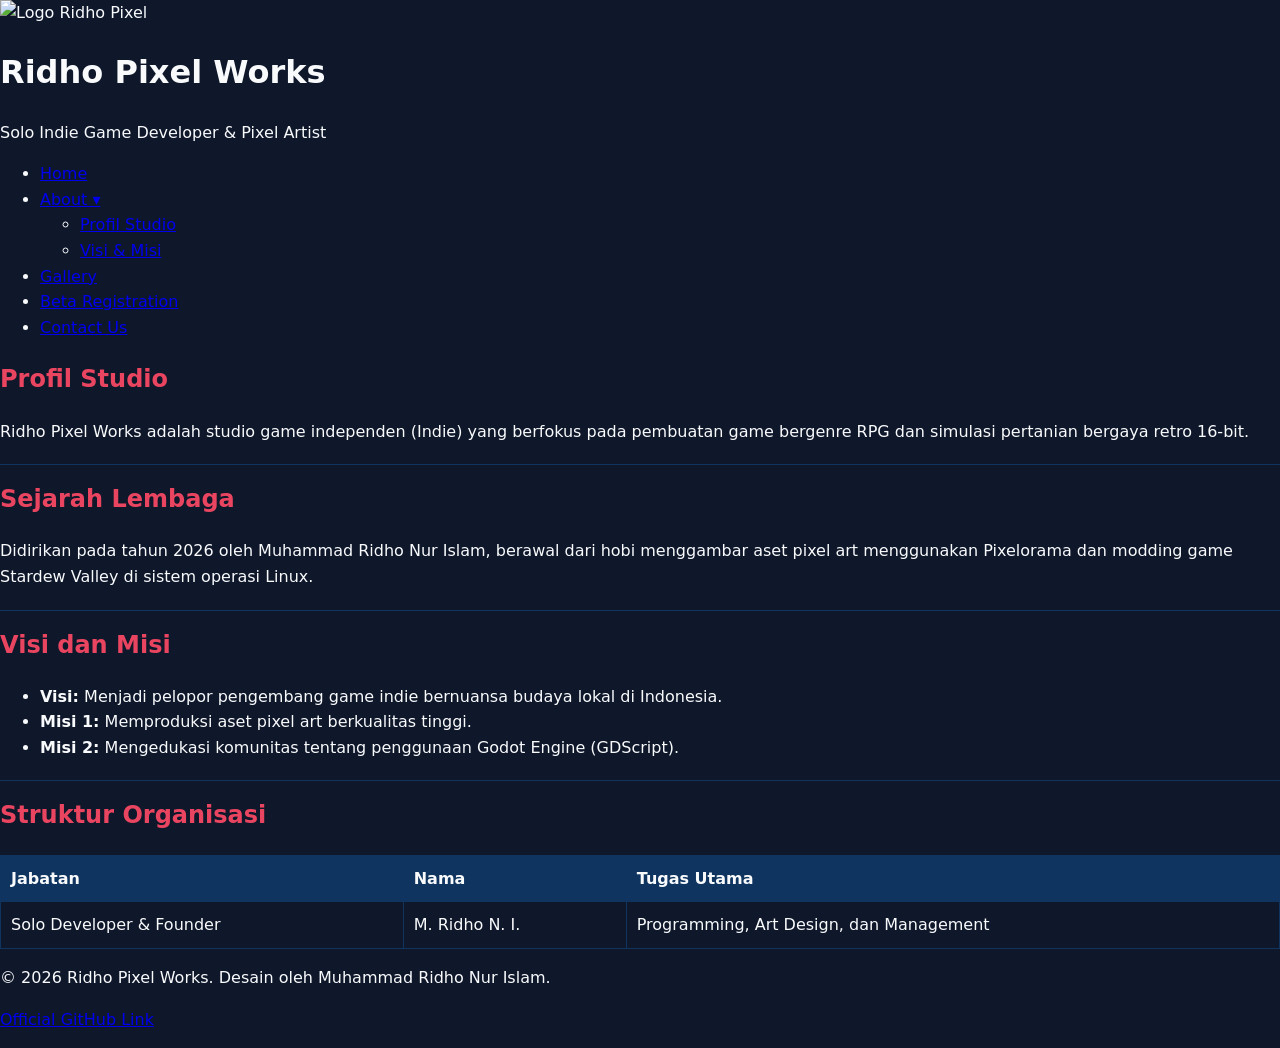
==== about.html @ 1aaa5777 "update" ====
<!DOCTYPE html>
<html lang="id">
<head>
    <meta charset="UTF-8">
    <meta name="viewport" content="width=device-width, initial-scale=1.0">
    <title>Ridho Pixel Works | Indie Studio</title>
    <link rel="icon" href="assets/favicon.ico" type="image/x-icon">
    <link rel="stylesheet" href="style.css">
</head>
<body id="halaman-utama">

    <!-- HEADER -->
    <div id="header-web">
        <img src="assets/logo.png" alt="Logo Ridho Pixel" width="80" height="80">
        <h1>Ridho Pixel Works</h1>
        <p>Solo Indie Game Developer & Pixel Artist</p>
    </div>

    <!-- NAVIGASI MENU (HTML Lists, HTML Links, CSS Dropdown)[span_0](start_span)[span_0](end_span) -->
    <div id="navigasi">
        <ul class="menu-utama">
            <li><a href="index.html">Home</a></li>
            
            <li class="menu-dropdown">
                <!-- REVISI 1: href diubah menjadi "#" agar tidak pindah halaman saat diklik -->
                <a href="#">About &#9662;</a>
                
                <ul class="isi-dropdown">
                    <!-- REVISI 2: Mengarah ke 2 file HTML yang terpisah -->
                    <li><a href="profil.html">Profil Studio</a></li>
                    <li><a href="visi.html">Visi & Misi</a></li>
                </ul>
            </li>
            
            <li><a href="gallery.html">Gallery</a></li>
            <li><a href="registration.html">Beta Registration</a></li>
            <li><a href="contact.html">Contact Us</a></li>
        </ul>
    </div>

    <div id="wadah-konten">
        <div class="konten-penuh">
            <!-- HTML Headings & Paragraphs -->
            <h2 id="profil" style="color: #e94560;">Profil Studio</h2>
            <p>Ridho Pixel Works adalah studio game independen (Indie) yang berfokus pada pembuatan game bergenre RPG dan simulasi pertanian bergaya retro 16-bit.</p>

            <h2 id="sejarah" style="color: #e94560; border-top: 1px solid #0f3460; padding-top: 15px;">Sejarah Lembaga</h2>
            <p>Didirikan pada tahun 2026 oleh Muhammad Ridho Nur Islam, berawal dari hobi menggambar aset pixel art menggunakan Pixelorama dan modding game Stardew Valley di sistem operasi Linux.</p>

            <h2 id="visi" style="color: #e94560; border-top: 1px solid #0f3460; padding-top: 15px;">Visi dan Misi</h2>
            <!-- HTML Lists -->
            <ul>
                <li><strong>Visi:</strong> Menjadi pelopor pengembang game indie bernuansa budaya lokal di Indonesia.</li>
                <li><strong>Misi 1:</strong> Memproduksi aset pixel art berkualitas tinggi.</li>
                <li><strong>Misi 2:</strong> Mengedukasi komunitas tentang penggunaan Godot Engine (GDScript).</li>
            </ul>

            <h2 style="color: #e94560; border-top: 1px solid #0f3460; padding-top: 15px;">Struktur Organisasi</h2>
            <!-- HTML Tables Dasar -->
            <table width="100%" border="1" style="border-collapse: collapse; border-color: #0f3460; text-align: left;">
                <tr style="background-color: #0f3460;">
                    <th style="padding: 10px;">Jabatan</th>
                    <th style="padding: 10px;">Nama</th>
                    <th style="padding: 10px;">Tugas Utama</th>
                </tr>
                <tr>
                    <td style="padding: 10px;">Solo Developer & Founder</td>
                    <td style="padding: 10px;">M. Ridho N. I.</td>
                    <td style="padding: 10px;">Programming, Art Design, dan Management</td>
                </tr>
            </table>
        </div>
    </div>
 <div id="footer-web">
     <p>&copy; 2026 Ridho Pixel Works. Desain oleh Muhammad Ridho Nur Islam.</p>
     <p><a href="https://github.com/ridho-pixel">Official GitHub Link</a></p>
 </div>
 
 <!-- Javascript File[span_24](start_span)[span_24](end_span) -->
 <script src="script.js"></script>
 </body>
 
 </html>
---- style.css ----
/* =========================================
   RESET & BASE STYLES (Performance & SEO Optimized)
   ========================================= */
* {
    box-sizing: border-box;
}

body {
    margin: 0;
    padding: 0;
    /* Menggunakan font sistem agar load time 0ms (Mendukung Performance 100%) */
    font-family: system-ui, -apple-system, "Segoe UI", Roboto, Helvetica, Arial, sans-serif;
    background-color: #0f172a; /* Slate Dark / Court Background */
    color: #f8fafc; /* High contrast text untuk Accessibility 100% */
    line-height: 1.6;
}

/* =========================================
   1. NAVIGATION (#satu & .dua)
   ========================================= */
#satu {
    background-color: #1e293b;
    padding: 10px 20px;
    text-align: center;
    border-bottom: 3px solid #22c55e; /* Aksi hijau lapangan */
}

.dua {
    list-style-type: none;
    margin: 0;
    padding: 0;
}

.dua li {
    display: inline-block;
    position: relative;
}

.dua li a {
    display: block;
    padding: 12px 20px;
    color: #f8fafc;
    text-decoration: none;
    font-weight: bold;
    font-size: 15px;
}

.dua li a:hover, .dua li a:focus {
    background-color: #22c55e;
    color: #0f172a;
    border-radius: 4px;
}

/* Dropdown Menu */
.dropdown {
    display: none;
    position: absolute;
    background-color: #1e293b;
    min-width: 200px;
    list-style-type: none;
    padding: 0;
    margin: 0;
    border: 1px solid #334155;
    z-index: 99;
    text-align: left;
    box-shadow: 0 10px 15px -3px rgba(0, 0, 0, 0.5);
}

.dropdown li {
    display: block;
}

.dropdown li a {
    padding: 12px 16px;
    color: #f8fafc;
}

.dropdown li a:hover {
    background-color: #22c55e;
    color: #0f172a;
}

.dropdown-container:hover .dropdown {
    display: block;
}

/* =========================================
   2. TEKS BERJALAN (.text)
   ========================================= */
.text {
    background-color: #22c55e;
    color: #0f172a;
    padding: 10px;
    font-weight: bold;
    outline: 2px dashed #ffffff;
    outline-offset: -3px;
}

/* =========================================
   3. HERO SECTION (#tiga)
   ========================================= */
#tiga {
    background-color: #1e293b;
    /* Pastikan gambar latar sudah dikompres agar performa 100% */
    background-image: linear-gradient(rgba(15, 23, 42, 0.7), rgba(15, 23, 42, 0.7)), url('images/md.jpeg');
    background-size: cover;
    background-position: center;
    color: white;
    text-align: center;
    padding: 120px 20px;
    border-bottom: 4px solid #22c55e;
}

#tiga h1 {
    font-size: 42px;
    margin: 0;
    color: #ffffff;
    text-shadow: 2px 2px 8px rgba(0, 0, 0, 0.8);
    letter-spacing: 1px;
}

/* =========================================
   4. LAYOUT UTAMA (#main, #left, #right)
   ========================================= */
#main {
    max-width: 1150px;
    margin: 40px auto;
    padding: 0 20px;
}

#left, #right {
    display: inline-block;
    vertical-align: top;
}

#left {
    width: 67%; 
    margin-right: 2%;  
}

#right {
    width: 31%; 
}

/* =========================================
   5. KOTAK KONTEN (.enam, .delapan)
   ========================================= */
.enam, .delapan {
    background-color: #1e293b; 
    padding: 25px;
    margin-bottom: 25px;
    border-radius: 8px;
    border: 1px solid #334155; 
    box-shadow: 0 4px 6px -1px rgba(0, 0, 0, 0.2);
}

.enam h2, .delapan h2 {
    color: #22c55e;
    border-bottom: 2px solid #334155;
    padding-bottom: 10px;
    margin-top: 0;
    font-size: 20px;
}

/* =========================================
   6. TOMBOL & FORM (.btn)
   ========================================= */
.btn {
    display: inline-block;
    text-decoration: none;
    background-color: #22c55e;  
    color: #0f172a;
    padding: 12px 24px;
    border-radius: 6px;
    margin-top: 15px;
    font-weight: bold;
    transition: background-color 0.2s;
}

.btn:hover, .btn:focus {
    background-color: #16a34a;
    color: #ffffff;
}

input[type="text"], input[type="date"], select, textarea {
    width: 100%;
    padding: 12px;
    margin-top: 6px;
    margin-bottom: 16px;
    background-color: #0f172a;
    color: #f8fafc;
    border: 1px solid #334155;
    border-radius: 4px;
}

input:focus, select:focus, textarea:focus {
    outline: 2px solid #22c55e;
}

/* =========================================
   7. FOOTER (.footer)
   ========================================= */
.footer {
    background-color: #1e293b;
    color: #f8fafc;
    text-align: center;
    padding: 25px;
    border-top: 4px solid #22c55e;
    width: 100%;
    margin-top: 60px;
}

.footer a {
    color: #22c55e;
    text-decoration: none;
    font-weight: bold;
}

.footer a:hover {
    text-decoration: underline;
}

/* Responsive Fix untuk Mobile */
@media (max-width: 768px) {
    #left, #right {
        width: 100%;
        margin-right: 0;
    }
}
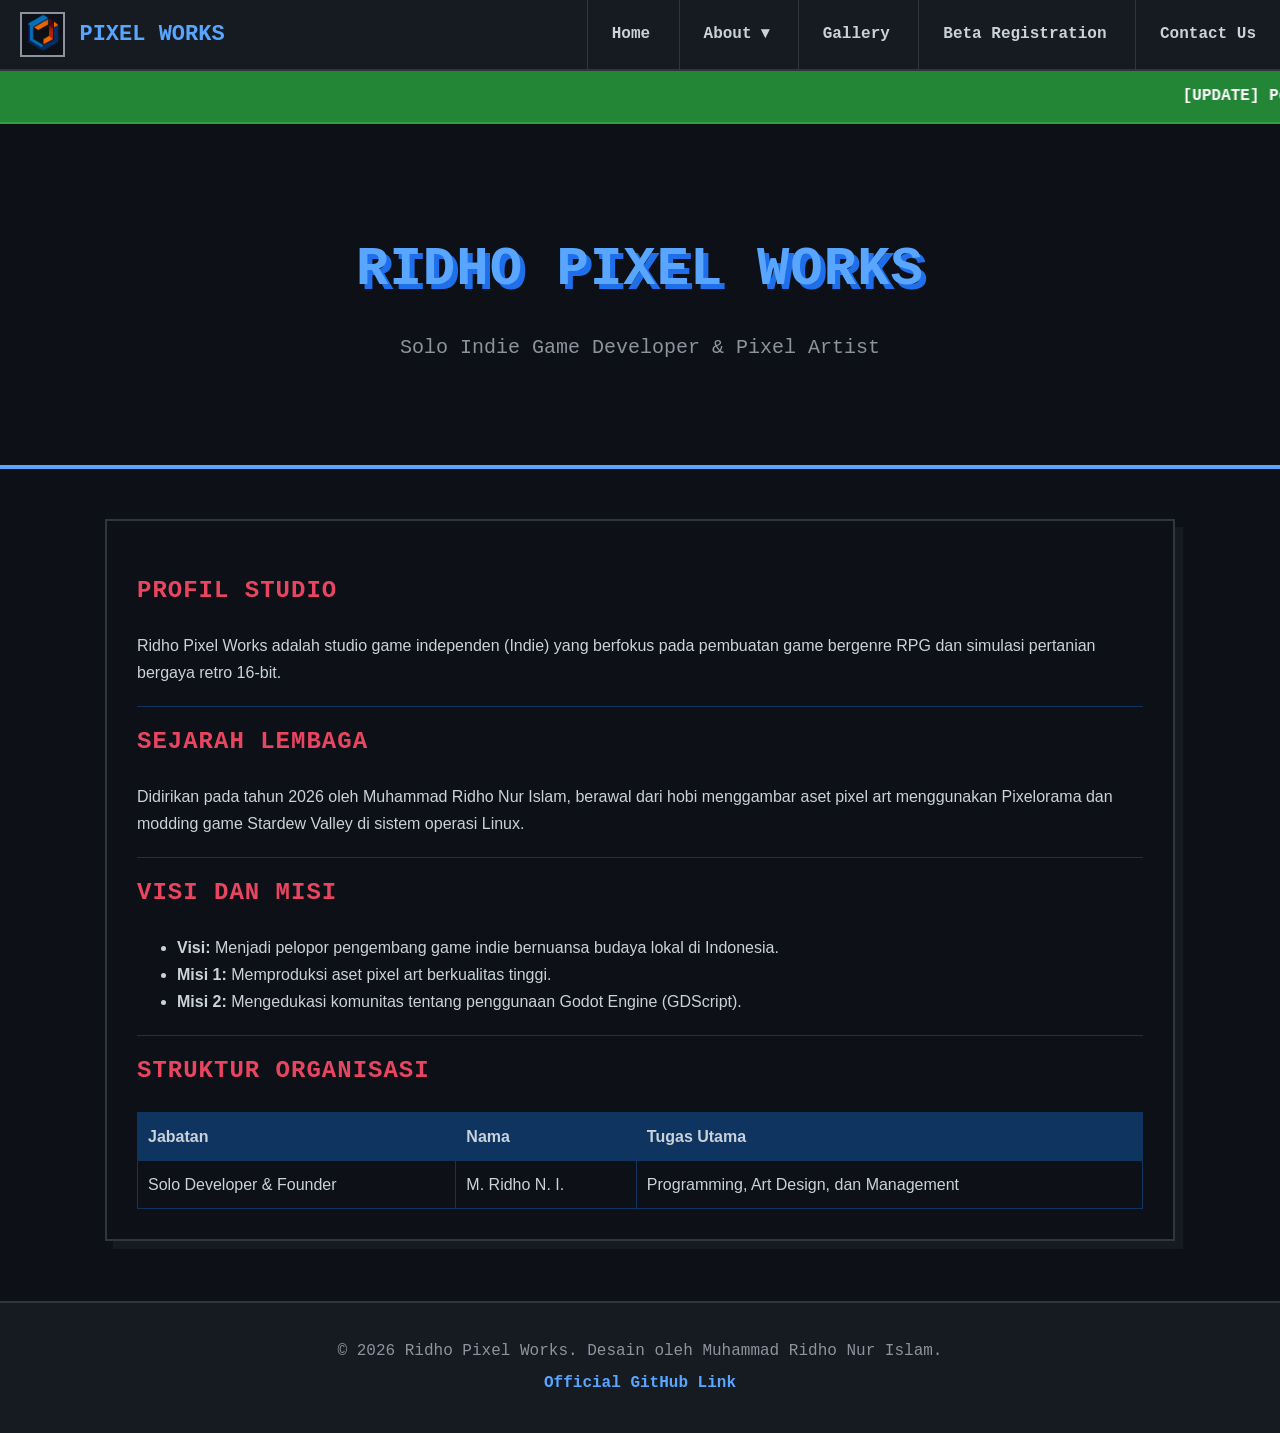
==== commit 0c598938: "update" ====
--- a/about.html
+++ b/about.html
@@ -3,39 +3,49 @@
 <head>
     <meta charset="UTF-8">
     <meta name="viewport" content="width=device-width, initial-scale=1.0">
-    <title>Ridho Pixel Works | Indie Studio</title>
-    <link rel="icon" href="assets/favicon.ico" type="image/x-icon">
-    <link rel="stylesheet" href="style.css">
+    <title>Indie Studio - Ridho Pixel Works</title>
+    <link rel="icon" href="/assets/lofo-uts.svg" type="image/svg+xml">
+    <link rel="stylesheet" href="/assets/style.css">
 </head>
-<body id="halaman-utama">
-
-    <!-- HEADER -->
-    <div id="header-web">
-        <img src="assets/logo.png" alt="Logo Ridho Pixel" width="80" height="80">
-        <h1>Ridho Pixel Works</h1>
-        <p>Solo Indie Game Developer & Pixel Artist</p>
+    <!-- top bar: logo di kiri dan navigasi di kanan -->
+    <div id="top-bar">
+        
+        <!-- bagian logo -->
+        <div class="logo-area">
+            <img src="assets/lofo-uts.svg" alt="logo ridho pixel" width="45" height="45">
+            <span class="brand-nama">PIXEL WORKS</span>
+        </div>
+        
+        <!-- bagian navigasi menu -->
+        <div id="navigasi">
+            <ul class="menu-utama">
+                <li><a href="index.html">Home</a></li>
+                <li class="menu-dropdown">
+                    <a href="#">About &#9662;</a>
+                    <ul class="isi-dropdown">
+                        <li><a href="profil.html">Profil Studio</a></li>
+                        <li><a href="visi.html">Visi & Misi</a></li>
+                    </ul>
+                </li>
+                <li><a href="gallery.html">Gallery</a></li>
+                <li><a href="registration.html">Beta Registration</a></li>
+                <li><a href="contact.html">Contact Us</a></li>
+            </ul>
+        </div>
+        
+        <!-- pembersih float agar layout aman -->
+        <div style="clear: both;"></div> 
     </div>
 
-    <!-- NAVIGASI MENU (HTML Lists, HTML Links, CSS Dropdown)[span_0](start_span)[span_0](end_span) -->
-    <div id="navigasi">
-        <ul class="menu-utama">
-            <li><a href="index.html">Home</a></li>
-            
-            <li class="menu-dropdown">
-                <!-- REVISI 1: href diubah menjadi "#" agar tidak pindah halaman saat diklik -->
-                <a href="#">About &#9662;</a>
-                
-                <ul class="isi-dropdown">
-                    <!-- REVISI 2: Mengarah ke 2 file HTML yang terpisah -->
-                    <li><a href="profil.html">Profil Studio</a></li>
-                    <li><a href="visi.html">Visi & Misi</a></li>
-                </ul>
-            </li>
-            
-            <li><a href="gallery.html">Gallery</a></li>
-            <li><a href="registration.html">Beta Registration</a></li>
-            <li><a href="contact.html">Contact Us</a></li>
-        </ul>
+    <!-- teks berjalan di bawah navigasi -->
+    <marquee class="teks-berjalan">
+        [UPDATE] Pendaftaran Beta Tester untuk game terbaru "Pixel Valley" telah dibuka! Silakan menuju menu Beta Registration.
+    </marquee>
+
+    <!-- hero section di bawah teks berjalan -->
+    <div id="header-web">
+        <h1>RIDHO PIXEL WORKS</h1>
+        <p>Solo Indie Game Developer & Pixel Artist</p>
     </div>
 
     <div id="wadah-konten">
@@ -73,11 +83,11 @@
     </div>
  <div id="footer-web">
      <p>&copy; 2026 Ridho Pixel Works. Desain oleh Muhammad Ridho Nur Islam.</p>
-     <p><a href="https://github.com/ridho-pixel">Official GitHub Link</a></p>
+     <p><a href="https://github.com/KiruyaaR26">Official GitHub Link</a></p>
  </div>
  
  <!-- Javascript File[span_24](start_span)[span_24](end_span) -->
- <script src="script.js"></script>
+ <script src="/assets/script.js"></script>
  </body>
  
  </html>
--- a/assets/style.css
+++ b/assets/style.css
@@ -0,0 +1,337 @@
+/* reset dasar */
+* {
+    box-sizing: border-box;
+}
+
+body {
+    margin: 0;
+    padding: 0;
+    font-family: -apple-system, BlinkMacSystemFont, "Segoe UI", Roboto, Helvetica, Arial, sans-serif;
+    background-color: #0d1117; 
+    color: #c9d1d9;
+    line-height: 1.7;
+}
+
+/* tipografi judul */
+h1, h2, h3 {
+    font-family: "Courier New", Courier, monospace;
+    text-transform: uppercase;
+    letter-spacing: 1px;
+}
+
+/* top bar berisi logo dan menu */
+#top-bar {
+    background-color: #161b22;
+    border-bottom: 2px solid #30363d;
+    width: 100%; 
+}
+
+/* area logo di kiri */
+.logo-area {
+    float: left;
+    padding: 12px 20px;
+}
+
+.logo-area img {
+    vertical-align: middle; 
+    margin-right: 10px;
+    border: 2px solid #8b949e; 
+    background-color: #0d1117;
+}
+
+.brand-nama {
+    color: #58a6ff;
+    font-family: "Courier New", Courier, monospace;
+    font-weight: bold;
+    font-size: 22px;
+    vertical-align: middle;
+}
+
+/* area menu di kanan */
+#navigasi {
+    float: right; 
+}
+
+.menu-utama {
+    list-style-type: none;
+    margin: 0;
+    padding: 0;
+}
+
+.menu-utama li {
+    display: inline-block;
+    position: relative;
+}
+
+.menu-utama li a {
+    display: block;
+    color: #c9d1d9;
+    padding: 21px 24px; 
+    text-decoration: none;
+    font-weight: bold;
+    font-family: "Courier New", Courier, monospace;
+    transition: all 0.2s ease-in-out;
+    border-left: 1px solid #30363d; 
+}
+
+.menu-utama li a:hover {
+    background-color: #58a6ff;
+    color: #0d1117;
+}
+
+/* menu dropdown */
+.isi-dropdown {
+    display: none;
+    position: absolute;
+    top: 100%; 
+    right: 0; 
+    background-color: #161b22;
+    min-width: 200px;
+    list-style-type: none;
+    padding: 0;
+    margin: 0;
+    border: 2px solid #58a6ff;
+    box-shadow: 6px 6px 0px #58a6ff; 
+    z-index: 99;
+    text-align: left;
+}
+
+.isi-dropdown li {
+    display: block;
+}
+
+.isi-dropdown li a {
+    border-bottom: 1px solid #30363d;
+    padding: 15px;
+    border-left: none; 
+}
+
+.menu-dropdown:hover .isi-dropdown {
+    display: block;
+}
+
+/* teks berjalan */
+.teks-berjalan {
+    background-color: #238636; 
+    color: #ffffff;
+    padding: 12px;
+    font-family: "Courier New", Courier, monospace;
+    font-weight: bold;
+    border-bottom: 2px solid #2ea043;
+    display: block; 
+}
+
+/* hero section di bawah marquee */
+#header-web {
+    background-color: #0d1117; 
+    text-align: center;
+    padding: 100px 20px;
+    border-bottom: 4px solid #58a6ff; 
+}
+
+#header-web h1 {
+    color: #58a6ff; 
+    font-size: 54px; 
+    margin-top: 0;
+    margin-bottom: 15px;
+    text-shadow: 5px 5px 0px #1f6feb; 
+}
+
+#header-web p {
+    font-size: 20px;
+    color: #8b949e;
+    font-family: "Courier New", Courier, monospace;
+    margin: 0;
+}
+
+/* tata letak pembagian kolom */
+#wadah-konten {
+    max-width: 1100px;
+    margin: 50px auto;
+    padding: 0 15px;
+}
+
+.blok-layout {
+    display: inline-block;
+    vertical-align: top;
+}
+
+#main-body {
+    width: 66%;
+    margin-right: 3%; 
+}
+
+#sidebar {
+    width: 30%;
+}
+
+/* kotak artikel dan widget */
+.artikel-post, .widget-kotak {
+    background-color: #0d1117;
+    padding: 30px;
+    margin-bottom: 40px;
+    border: 2px solid #30363d;
+    border-radius: 0; 
+    box-shadow: 8px 8px 0px #161b22; 
+    transition: transform 0.2s, box-shadow 0.2s;
+}
+
+.artikel-post:hover {
+    transform: translate(-3px, -3px);
+    box-shadow: 11px 11px 0px #30363d;
+    border-color: #8b949e;
+}
+
+.artikel-post h2 a {
+    color: #c9d1d9;
+    text-decoration: none;
+}
+
+.artikel-post h2 a:hover {
+    color: #58a6ff;
+}
+
+.meta-teks {
+    font-size: 13px;
+    color: #8b949e;
+    border-left: 3px solid #58a6ff;
+    padding-left: 10px;
+}
+
+.widget-kotak h3 {
+    color: #58a6ff;
+    border-bottom: 2px dashed #30363d;
+    padding-bottom: 10px;
+}
+
+/* gaya tombol dan input submit */
+.tombol-baca, .btn, input[type="submit"], button[type="submit"] {
+    display: inline-block;
+    background-color: #0d1117;
+    color: #58a6ff;
+    padding: 12px 25px;
+    text-decoration: none;
+    font-weight: bold;
+    border: 2px solid #58a6ff;
+    box-shadow: 4px 4px 0px #58a6ff; 
+    text-transform: uppercase;
+    font-family: "Courier New", Courier, monospace;
+    transition: transform 0.1s, box-shadow 0.1s;
+    cursor: pointer;
+    appearance: none; 
+    -webkit-appearance: none;
+}
+
+.tombol-baca:hover, .btn:hover, input[type="submit"]:hover, button[type="submit"]:hover {
+    background-color: #58a6ff;
+    color: #0d1117;
+}
+
+.tombol-baca:active, .btn:active, input[type="submit"]:active, button[type="submit"]:active {
+    transform: translate(4px, 4px); 
+    box-shadow: 0px 0px 0px #58a6ff; 
+}
+
+/* form input pendaftaran */
+input[type=text], input[type=email], input[type=date], select, textarea {
+    width: 100%;
+    padding: 15px;
+    border: 2px solid #30363d;
+    border-radius: 0;
+    margin-top: 8px;
+    margin-bottom: 20px;
+    background-color: #0d1117;
+    color: #f8fafc;
+    font-family: "Courier New", Courier, monospace; 
+    transition: all 0.2s;
+}
+    
+input:focus, select:focus, textarea:focus {
+    outline: none;
+    border-color: #58a6ff;
+    box-shadow: 4px 4px 0px #58a6ff; 
+}
+
+/* gambar profil dan artikel */
+.gambar-profil {
+    border: 2px solid #8b949e;
+    width: 100%;
+    max-width: 150px;
+    display: block;
+    margin: 0 auto 20px auto;
+    box-shadow: 6px 6px 0px #30363d;
+}
+
+.gambar-artikel {
+    border: 2px solid #30363d;
+    box-shadow: 4px 4px 0px #161b22;
+    margin-bottom: 20px;
+    width: 100%;
+}
+
+/* gaya footer */
+#footer-web {
+    background-color: #161b22;
+    text-align: center;
+    padding: 30px;
+    margin-top: 60px;
+    border-top: 2px solid #30363d;
+    width: 100%;
+    clear: both;
+}
+
+#footer-web p {
+    color: #8b949e;
+    font-family: "Courier New", Courier, monospace;
+    margin: 5px 0;
+}
+
+#footer-web a {
+    color: #58a6ff;
+    font-weight: bold;
+    text-decoration: none;
+}
+
+.konten-penuh {
+    background-color: #0d1117;
+    padding: 30px;
+    margin-bottom: 40px;
+    border: 2px solid #30363d;
+    box-shadow: 8px 8px 0px #161b22; 
+}
+
+/* Membagi galeri menjadi 3 kolom sejajar */
+.galeri-item {
+    display: inline-block;
+    width: 30%; 
+    margin: 1%;
+    background-color: #161b22;
+    border: 2px solid #30363d;
+    padding: 15px;
+    vertical-align: top;
+    text-align: center;
+    box-shadow: 4px 4px 0px #58a6ff; /* Bayangan kotak tegas */
+    transition: transform 0.2s, box-shadow 0.2s;
+}
+
+.galeri-item:hover {
+    transform: translate(-3px, -3px);
+    box-shadow: 7px 7px 0px #58a6ff;
+}
+
+/* KUNCI MEMPERBAIKI GAMBAR BOCOR */
+.galeri-item img {
+    width: 100%; /* Memaksa gambar tidak melebihi kotak */
+    height: auto; /* Proporsi gambar tetap terjaga */
+    border: 2px solid #30363d;
+    margin-bottom: 10px;
+    display: block;
+}
+
+.galeri-item p {
+    font-family: "Courier New", Courier, monospace;
+    color: #c9d1d9;
+    font-weight: bold;
+    margin: 5px 0 0 0;
+    font-size: 14px;
+}
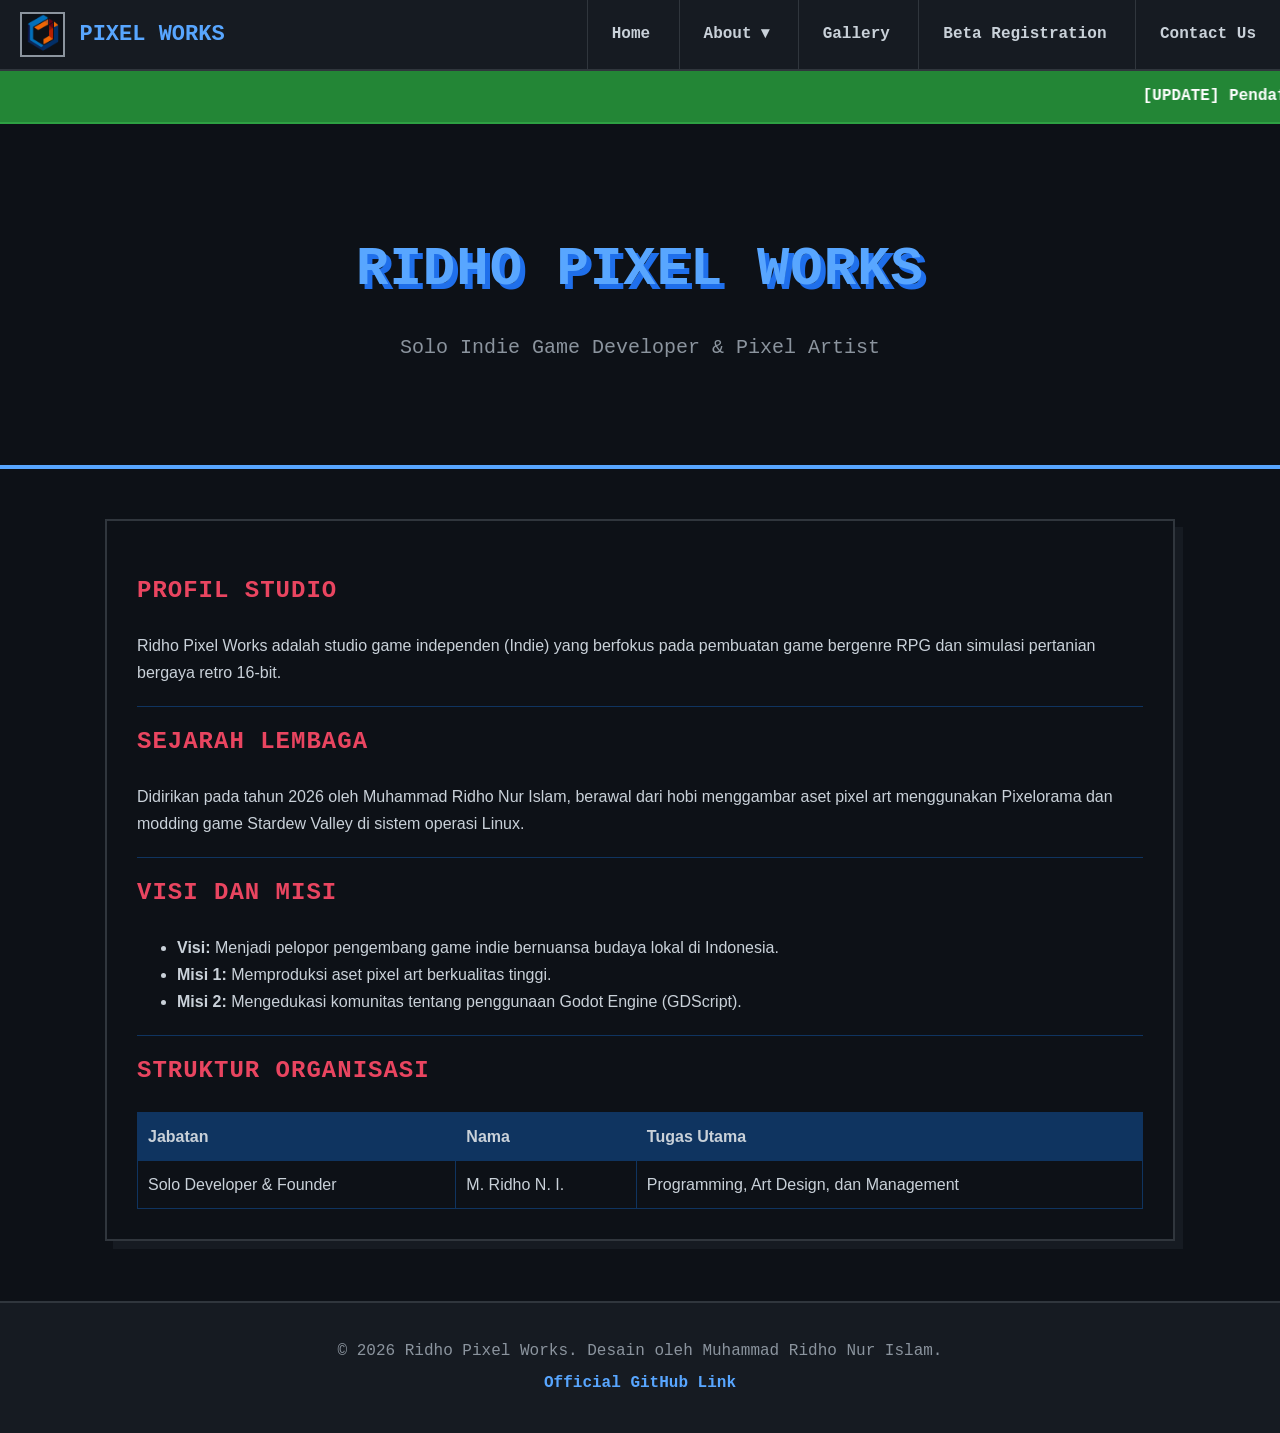
==== commit 270a06d6: "update" ====
--- a/about.html
+++ b/about.html
@@ -4,8 +4,8 @@
     <meta charset="UTF-8">
     <meta name="viewport" content="width=device-width, initial-scale=1.0">
     <title>Indie Studio - Ridho Pixel Works</title>
-    <link rel="icon" href="/assets/lofo-uts.svg" type="image/svg+xml">
-    <link rel="stylesheet" href="/assets/style.css">
+    <link rel="icon" href="assets/lofo-uts.svg" type="image/svg+xml">
+    <link rel="stylesheet" href="assets/style.css">
 </head>
     <!-- top bar: logo di kiri dan navigasi di kanan -->
     <div id="top-bar">
